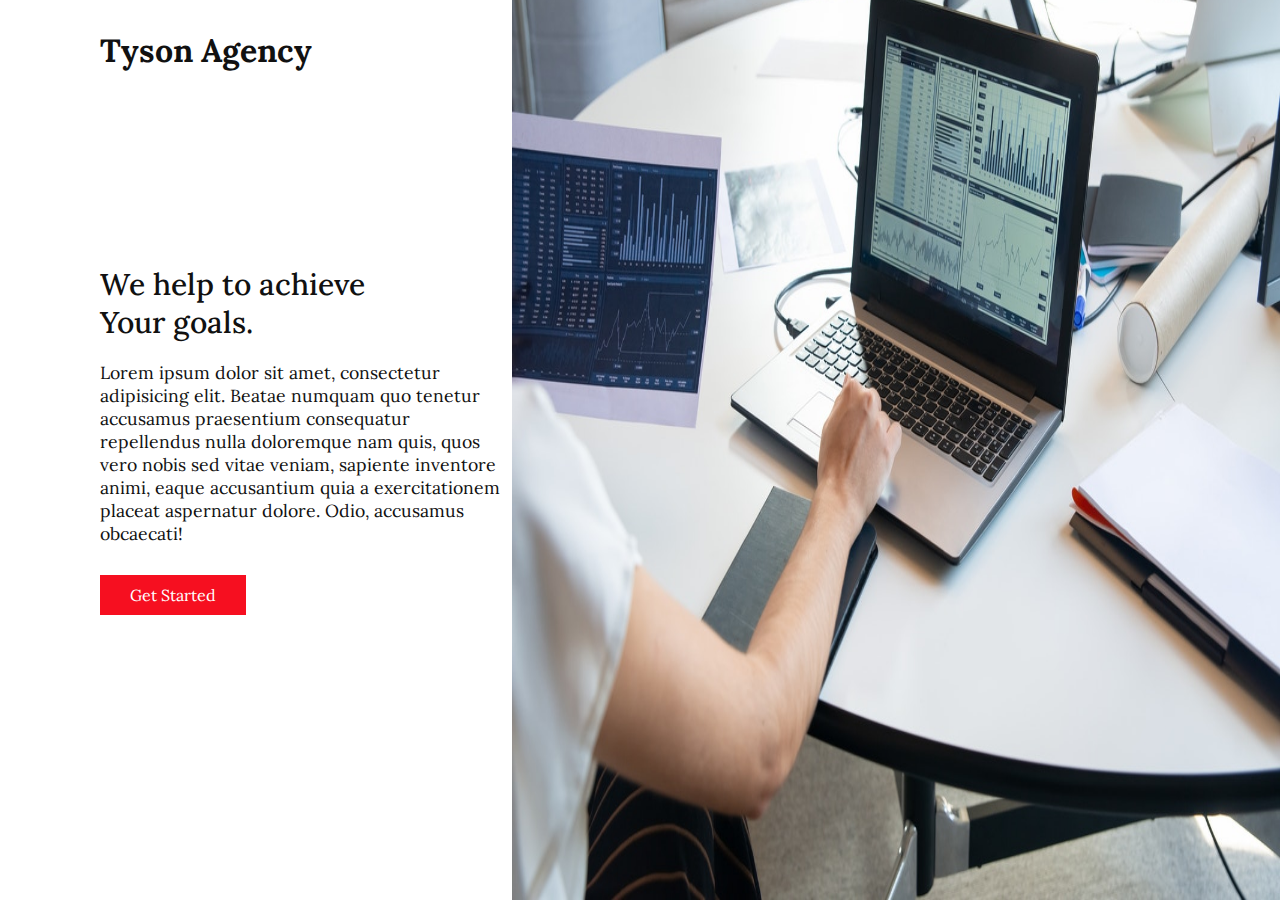
==== Tyson-agencyapp/index.html @ 85b35c98 "Tyson agency web app" ====
<!DOCTYPE html>
<html lang="en">
<head>
    <meta charset="UTF-8">
    <meta http-equiv="X-UA-Compatible" content="IE=edge">
    <meta name="viewport" content="width=device-width, initial-scale=1.0">
    <link rel="stylesheet" href="css/style.css">
    <title>Tyson Agency</title>
</head>
<body>
    <header>
        <div class="logo">Tyson Agency</div>
        <div class="toggle"></div>
        <div class="navigation">
        <ul>
            <li><a href="index.html">Home</a></li>
            <li><a href="services.html">Services</a></li>
            <li><a href="work.html">Work</a></li>
            <li><a href="contact.html">Contact</a></li>
        </ul>
        <div class="social-bar">
            <ul>
                <li>
                    <a href="http://facebook.com"><img src="images/facebook.png" target="_blank" alt=""></a>
                </li>
                <li>
                    <a href="http://twitter.com"><img src="images/twitter.png" target="_blank" alt=""></a>
                </li>
                <li>
                    <a href="http://instagram.com"><img src="images/instagram.png" target="_blank" alt=""></a>
                </li>
            </ul>
            <a href="mailto:todo@email.com" class="email-icon">
                <img src="images/email.png" alt="" />
            </a>
        </div>
    </div>
    </header>

    <section>
        <img src="images/home-img.jpg" width= 768px height= 1152px class="home-img" alt="">
        <div class="home-content">
        <h1>We help to achieve <br> Your goals.</h1>
        <p>Lorem ipsum dolor sit amet, consectetur adipisicing elit. Beatae numquam quo tenetur 
            accusamus praesentium consequatur repellendus nulla doloremque nam quis, quos vero 
            nobis sed vitae veniam, sapiente inventore animi, eaque accusantium quia a exercitationem 
            placeat aspernatur dolore. Odio, accusamus obcaecati!
        </p>
        <a href="contact.html" class="btn">Get Started</a>
        </div>
    </section>

    <script src="js/script.js"></script>
</body>
</html>
---- Tyson-agencyapp/css/style.css ----
@import url('https://fonts.googleapis.com/css2?family=Lora:ital@1&display=swap');

* {
    /* so padding does not affect the width of any elements */
    box-sizing: border-box;
    margin: 0;
    padding: 0;
}

html,
body {
    font-family: 'Lora', sans-serif;
    color: #111;
}

h1 {
    font-size: 30px;
    font-weight: 500;
}

p {
    margin: 20px 0 10px;
    font-size: 1.1rem;
}

section {
    display: flex;
    height: 100vh;
    align-items: center;
    padding: 100px;
}

.btn{
    cursor: pointer;
    display: inline-block;
    background: #f60f20;
    color: #fff;
    text-decoration: none;
    padding: 10px 30px;
    margin: 20px 0;
}

.btn:hover {
    transform: scale(0.98);
}

.logo {
    position: absolute;
    top: 30px;
    left: 100px;
    font-size: 2rem;
    font-weight: 700;
    z-index: 11;
}

.home-content {
    position: relative;
    z-index: 10;
    max-width: 400px;
}

.home-img {
    position: absolute;
    bottom: 0;
    /* zero from the bottom */
    right: 0;
    height: 110%;
}

.navigation {
    display: none;
}
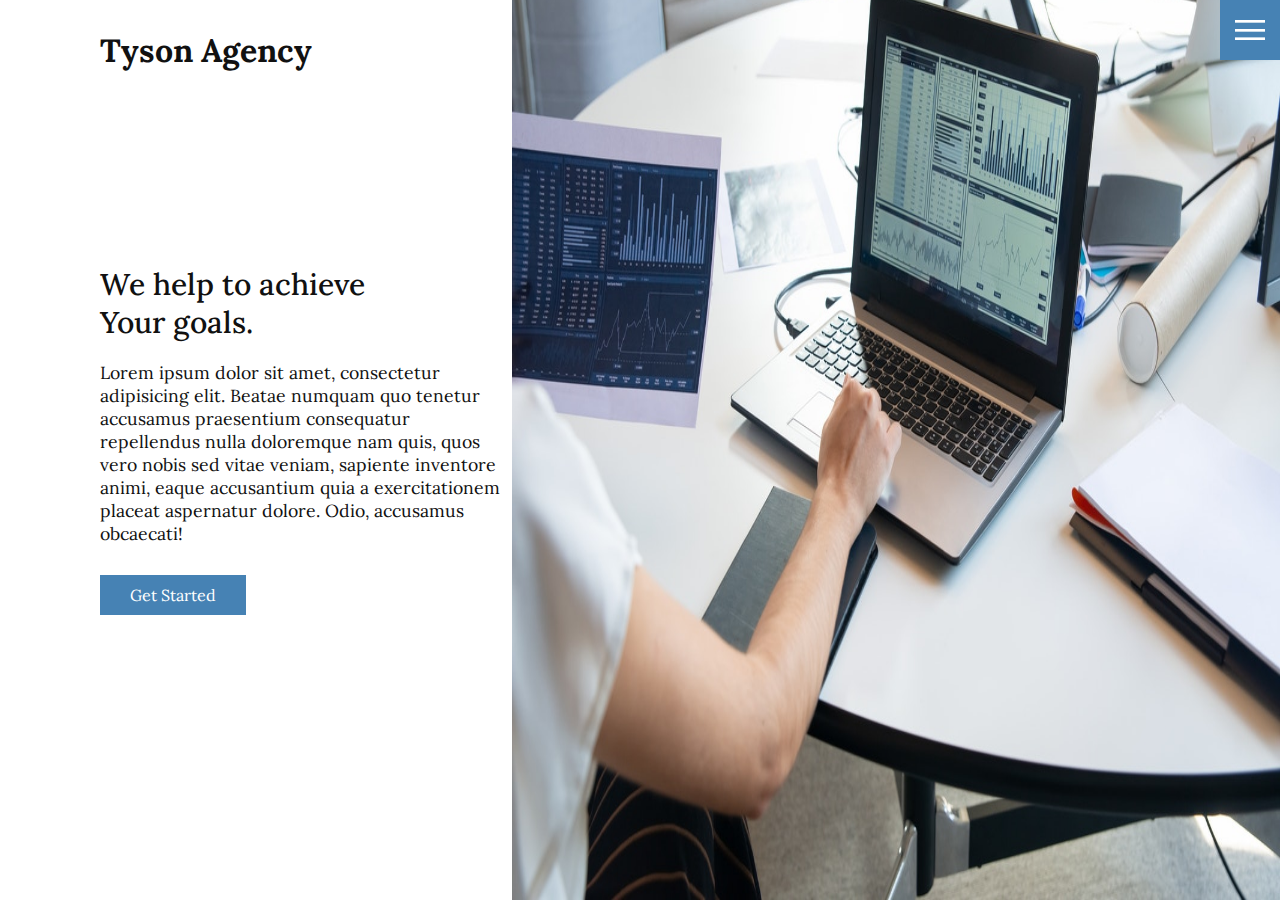
==== commit 14bf04fd: "Tyson agency web app" ====
--- a/Tyson-agencyapp/index.html
+++ b/Tyson-agencyapp/index.html
@@ -12,32 +12,32 @@
         <div class="logo">Tyson Agency</div>
         <div class="toggle"></div>
         <div class="navigation">
-        <ul>
-            <li><a href="index.html">Home</a></li>
-            <li><a href="services.html">Services</a></li>
-            <li><a href="work.html">Work</a></li>
-            <li><a href="contact.html">Contact</a></li>
-        </ul>
-        <div class="social-bar">
-            <ul>
-                <li>
-                    <a href="http://facebook.com"><img src="images/facebook.png" target="_blank" alt=""></a>
-                </li>
-                <li>
-                    <a href="http://twitter.com"><img src="images/twitter.png" target="_blank" alt=""></a>
-                </li>
-                <li>
-                    <a href="http://instagram.com"><img src="images/instagram.png" target="_blank" alt=""></a>
-                </li>
-            </ul>
-            <a href="mailto:todo@email.com" class="email-icon">
-                <img src="images/email.png" alt="" />
-            </a>
-        </div>
+                <ul>
+                    <li><a href="index.html">Home</a></li>
+                    <li><a href="services.html">Services</a></li>
+                    <li><a href="work.html">Work</a></li>
+                    <li><a href="contact.html">Contact</a></li>
+                </ul>
+                <div class="social-bar">
+                    <ul>
+                        <li>
+                            <a href="http://facebook.com"><img src="images/facebook.png" target="_blank" alt=""></a>
+                        </li>
+                        <li>
+                            <a href="http://twitter.com"><img src="images/twitter.png" target="_blank" alt=""></a>
+                        </li>
+                        <li>
+                            <a href="http://instagram.com"><img src="images/instagram.png" target="_blank" alt=""></a>
+                        </li>
+                    </ul>
+                    <a href="mailto:todo@email.com" class="email-icon">
+                        <img src="images/email.png" alt="" />
+                    </a>
+                </div>
     </div>
     </header>
 
-    <section>
+    <section class="home">
         <img src="images/home-img.jpg" width= 768px height= 1152px class="home-img" alt="">
         <div class="home-content">
         <h1>We help to achieve <br> Your goals.</h1>
--- a/Tyson-agencyapp/css/style.css
+++ b/Tyson-agencyapp/css/style.css
@@ -1,4 +1,8 @@
 @import url('https://fonts.googleapis.com/css2?family=Lora:ital@1&display=swap');
+
+:root {
+    --primary-color: steelblue;
+        }
 
 * {
     /* so padding does not affect the width of any elements */
@@ -25,19 +29,27 @@
 
 section {
     display: flex;
+    flex-direction: column;
     height: 100vh;
     align-items: center;
     padding: 100px;
+    margin-top: 60px;
+}
+
+section.home {
+    flex-direction: row;
+    margin-top:0;
 }
 
 .btn{
     cursor: pointer;
     display: inline-block;
-    background: #f60f20;
+    background: var(--primary-color);
     color: #fff;
     text-decoration: none;
     padding: 10px 30px;
     margin: 20px 0;
+    border: 0;
 }
 
 .btn:hover {
@@ -50,7 +62,92 @@
     left: 100px;
     font-size: 2rem;
     font-weight: 700;
-    z-index: 11;
+    z-index: 20;
+}
+
+.toggle {
+    position: fixed;
+    top: 0;
+    right: 0;
+    width: 60px;
+    height: 60px;
+    background: var(--primary-color) url(../images/menu.png);
+    background-position: center;
+    background-size: 30px;
+    background-repeat: no-repeat;
+    z-index: 20;
+    cursor: pointer;
+
+}
+
+.toggle.active {
+    background: var(--primary-color) url(../images/close.png);
+    background-repeat: no-repeat;
+    background-position: center;
+    background-size: 25px;
+}
+
+.navigation {
+    position: fixed;
+    top: 0;
+    left: 100%;
+    width: 100%;
+    height: 100%;
+    background-color: #fff;
+    z-index: 15;
+    display: flex;
+    justify-content: center;
+    align-items: center;
+    
+    /* left: 100 % means you are pushing it off the screen a 100 percent */
+}
+
+.navigation.active {
+    left:0;
+}
+
+.navigation ul {
+    position: relative;
+}
+
+.navigation ul li {
+    position: relative;
+    list-style: none;
+    text-align: center;
+}
+
+.navigation ul li a {
+    font-size: 2.2rem;
+    color: #111;
+    text-decoration: none;
+    font-weight: 300;
+}
+
+.navigation ul li a:hover {
+    color: var(--primary-color);
+}
+
+.navigation .social-bar {
+    position: absolute;
+    display: flex;
+    width: 60px;
+    top:0;
+    left: 0;
+    height: 100%;
+    justify-content: center;
+    align-items: center;
+
+}
+
+.navigation .social-bar a {
+    display: inline-block;
+    transform: scale(0.5);
+}
+
+.navigation .email-icon {
+    position: absolute;
+    bottom: 20px;
+    transform: scale(0.5);
 }
 
 .home-content {
@@ -67,6 +164,236 @@
     height: 110%;
 }
 
-.navigation {
-    display: none;
+/* SERVICES PAGE*/
+
+.services {
+    margin-top: 40px;
+    display: grid;
+    grid-template-columns: repeat(3, 1fr);
+    gap: 40px;
+    text-align: center;
+}
+
+.services .service {
+    padding: 30px;
+    /* background: #f4f4f4; */
+}
+
+.services .service:hover {
+    box-shadow: 0 10px 30px rgba(0, 0, 0, 0.1);
+}
+
+.services .service h2{
+    font-size: 24px;
+    font-weight: 500;
+    margin-top: 20px;
+    color: #1b206e;
+}
+
+.services .service .icon img {
+    max-width: 100px;
+}
+
+/*Work Page*/
+.portfolio {
+    display: flex;
+    flex-wrap: wrap;
+    justify-content: center;
+    margin-top: 20px;
+}
+
+.portfolio .item {
+    position: relative;
+    width: 300px;
+    height: 300px;
+    margin: 5px;
+}
+
+.portfolio .item img {
+    width: 100%;
+    height: 100%;
+}
+
+.portfolio .item .action {
+    position: absolute;
+    top: 0;
+    left: 0;
+    width: 100%;
+    height: 100%;
+    background: rgba(0,0,0,0.8);
+    display: flex;
+    justify-content: center;
+    align-items: center;
+    opacity: 0;
+    transition: 0.5s;
+}
+
+.portfolio .item:hover .action {
+    opacity: 1;
+}
+
+.portfolio .item .action a{
+    display: inline-block;
+    color: #fff;
+    text-decoration: none;
+    border: 1px solid #fff;
+    padding: 5px 15px;
+}
+
+
+
+/* CONTACT*/
+.contact {
+    position: relative;
+    width: 100%;
+    margin-top: 50px;
+    display: flex;
+    justify-content: space-between;
+    align-items: flex-start;
+}
+
+.contact-form{
+    position: relative;
+    background: #f9f9f9;
+    width: calc(100% - 400px);
+    padding: 60px 40px 20px;
+}
+
+.contact-form form {
+    width: 100%;
+}
+
+.contact-form .row {
+    width: 100%;
+    display: flex;
+}
+
+.contact-form .input50 {
+    width: 50%;
+    margin: 0 10px;
+}
+
+.contact-form .input100 {
+    width: 100%;
+    margin: 0 10px;
+}
+
+.contact-form .row input,
+.contact-form .row textarea {
+    position: relative;
+    border: 1px solid rgba(0, 0, 0, 0.2);
+    color: #111;
+    background: transparent;
+    width: 100%;
+    padding: 10px;
+    outline: none;
+    font-size: 16px;
+    font-weight: 300;
+    margin: 10px 0;
+    resize: none;
+}
+
+.contact-form .row textarea {
+    height: 150px;
+}
+
+.contact-form .row input[type="submit"] {
+    background-color: #1b206e;
+    color: #fff;
+    margin: 0;
+    text-transform: uppercase;
+    letter-spacing: 2px;
+    font-weight: 300;
+    border: 0;
+    cursor: pointer;
+}
+
+.contact-info {
+    width: 350px;
+    background: #f9f9f9;
+    padding: 60px 40px 20px;
+}
+
+.contact-info .info-box {
+    display: flex;
+    align-items: flex-start;
+    margin-bottom: 40px;
+}
+
+.contact-info .info-box .contact-icon {
+    width: 20px;
+    margin-right: 40px;
+}
+
+.contact-info .info-box .details h4{
+    color: #1b206e;
+}
+
+.contact-info .info-box .details p,
+.contact-info .info-box .details a {
+    color: #111;
+}
+
+@media(max-width: 1068px) {
+    /* this applies when it is 1068px and below */
+    .home-img {
+        display: none;
+    }
+
+    .logo {
+        top: 10px;
+        left: 40px;
+        font-size: 1.5rem;
+    }
+
+    .section {
+        padding: 100px 40px;
+    }
+
+    .navigation ul li a {
+        font-size: 2rem;
+    }
+
+    .services {
+        
+        grid-template-columns: repeat(2, 1fr);
+      
+    }
+
+    .contact {
+        flex-direction: column;
+    }
+
+    .contact-form {
+        width: 100%;
+        padding: 30px 30px 20px;
+    }
+
+    .contact-form .row {
+        flex-direction: column;
+    }
+
+    .contact-form .input50,
+    .contact-form .input100 {
+        width: 100%;
+        margin: 0;
+    }
+
+    .contact-info {
+        width: 100%;
+        margin-top: 20px;
+        padding: 30px 30px 20px;
+    }
+}
+
+@media(max-width: 768px) {
+    .services {
+        
+        grid-template-columns: 1fr;
+      
+    }
+
+    .services .service {
+        box-shadow: 0 10px 30px rgba(0, 0, 0, 0.1);
+    }
 }